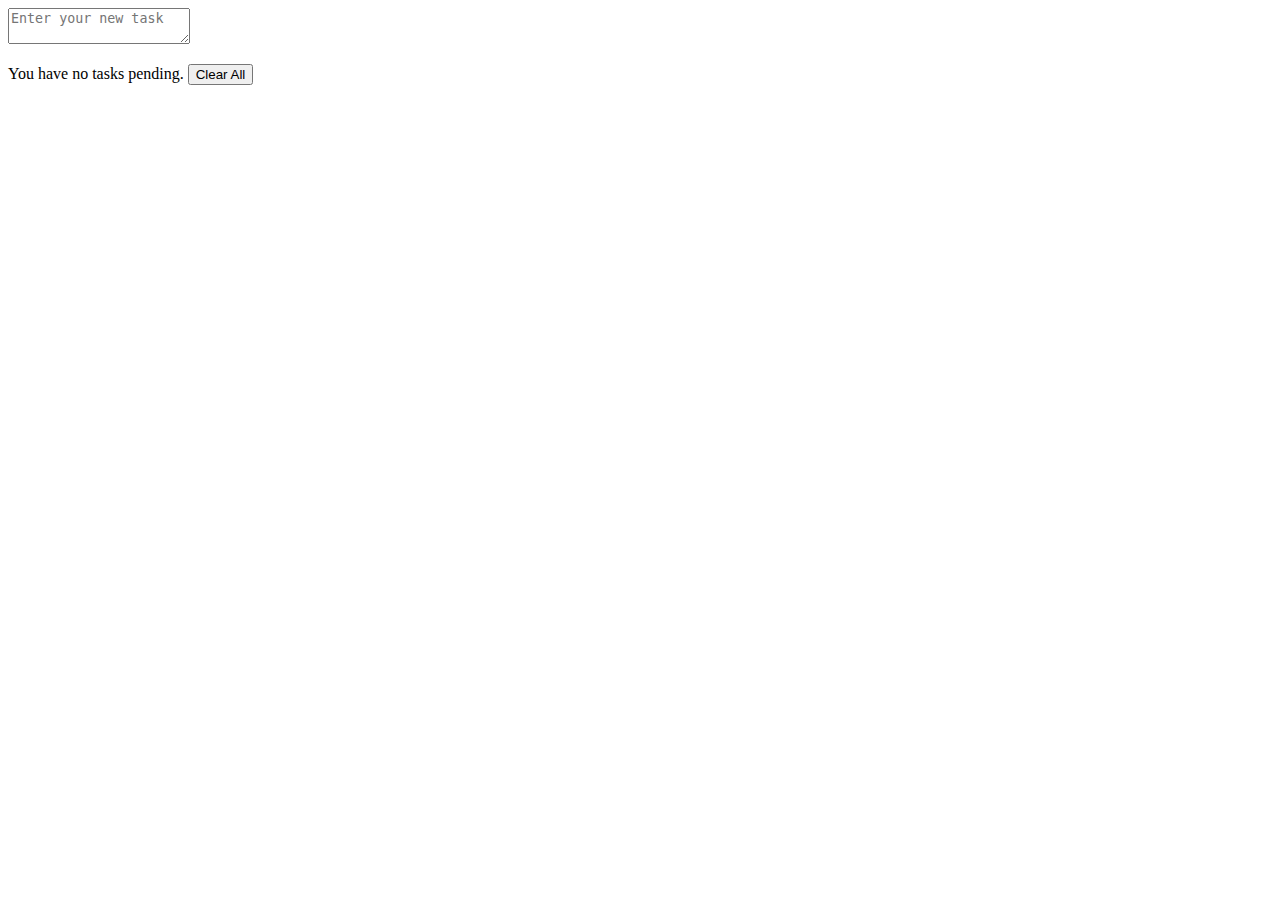
==== Todo list - dynamic/index.html @ 0fe6b1d0 "Commit" ====
<!DOCTYPE html>
<html lang="en">
  <head>
    <meta charset="UTF-8" />
    <meta name="viewport" content="width=device-width, initial-scale=1.0" />
    <title>Todo list</title>

    <!-- CSS -->
    <link rel="stylesheet" href="style.css" />

    <!-- Unicons CSS -->
    <link
      rel="stylesheet"
      href="https://unicons.iconscout.com/release/v4.0.0/css/line.css"/>
  </head>

  <body>
    <div class="container">
        <div class="input-field">
            <textarea placeholder="Enter your new task"></textarea>
            <i class="uil uil-notes note-icon"></i>
        </div>

        <ul class="todoList"></ul>

        <div class="pending-tasks">
            <span>You have <span class="pending-num"> no </span> tasks pending.</span>
            <button class="clear-button">Clear All</button>
        </div>
    </div>

    <!-- JavaScript -->
    <script src="script.js"></script> 
  </body>

</html>
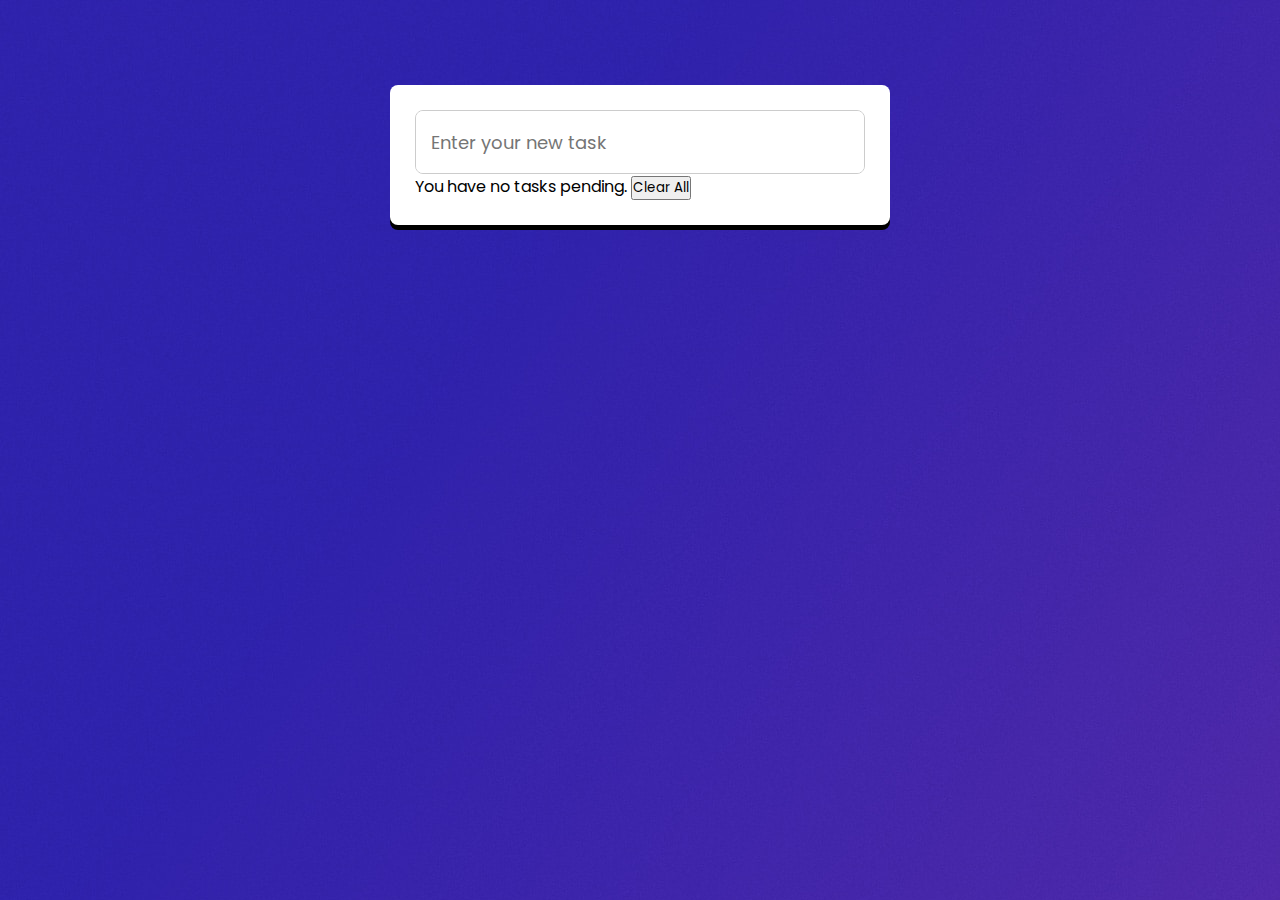
==== commit f72577b5: "Commit" ====
--- a/Todo list - dynamic/index.html
+++ b/Todo list - dynamic/index.html
@@ -1,12 +1,12 @@
 <!DOCTYPE html>
 <html lang="en">
   <head>
-    <meta charset="UTF-8" />
-    <meta name="viewport" content="width=device-width, initial-scale=1.0" />
+    <meta charset="UTF-8"/>
+    <meta name="viewport" content="width=device-width, initial-scale=1.0"/>
     <title>Todo list</title>
 
     <!-- CSS -->
-    <link rel="stylesheet" href="style.css" />
+    <link rel="stylesheet" href="style.css"/>
 
     <!-- Unicons CSS -->
     <link
@@ -16,21 +16,21 @@
 
   <body>
     <div class="container">
-        <div class="input-field">
-            <textarea placeholder="Enter your new task"></textarea>
-            <i class="uil uil-notes note-icon"></i>
-        </div>
+      <div class="input-field">
+        <textarea placeholder="Enter your new task"></textarea>
+        <i class="uil uil-notes note-icon"></i>
+      </div>
 
-        <ul class="todoList"></ul>
+      <ul class="todoList"></ul>
 
-        <div class="pending-tasks">
-            <span>You have <span class="pending-num"> no </span> tasks pending.</span>
-            <button class="clear-button">Clear All</button>
-        </div>
+      <div class="pending-tasks">
+        <span>You have <span class="pending-num"> no </span> tasks pending.</span>
+        <button class="clear-button">Clear All</button>
+      </div>
     </div>
 
     <!-- JavaScript -->
-    <script src="script.js"></script> 
+    <script src="script.js"></script>
   </body>
 
 </html>
--- a/Todo list - dynamic/style.css
+++ b/Todo list - dynamic/style.css
@@ -0,0 +1,69 @@
+@import url("https://fonts.googleapis.com/css2?family=Poppins:wght@300;400;500;600&display=swap");
+
+* {
+    margin: 0;
+    padding: 0;
+    box-sizing: border-box;
+    font-family: "Poppins", sans-serif;
+}
+
+body {
+    background-image: url('imagine.jpg');
+}
+
+/* For scrollbar */
+
+/* Width */
+::-webkit-scrollbar{
+    width: 6px;
+}
+
+/* Track */
+::-webkit-scrollbar-track {
+    background: #f2f2f2;
+}
+
+/* Handle */
+::-webkit-scrollbar-thumb {
+    border-radius: 8px;
+    background: #ccc;
+}
+
+/* Handle on hover */
+::-webkit-scrollbar-thumb:hover {
+    background: #aaa;
+}
+
+.container {
+    position: relative;
+    max-width: 500px;
+    width: 100%;
+    border-radius: 8px;
+    padding: 25px;
+    margin: 85px auto 0;
+    background: #ffffff;
+    box-shadow: 0 5px #000;
+}
+
+.container .input-field {
+    position: relative;
+    height: 64px;
+    width: 100%;
+}
+
+.input-field textarea {
+    height: 100%;
+    width: 100%;
+    outline: none;
+    font-size: 18px;
+    font-size: 400;
+    border-radius: 8px;
+    padding: 18px 45px 18px 15px;
+    border: 1px solid #ccc;
+    resize: none;
+}
+
+.input-field textarea:focus {
+    border-color: #4070f4;
+}
+
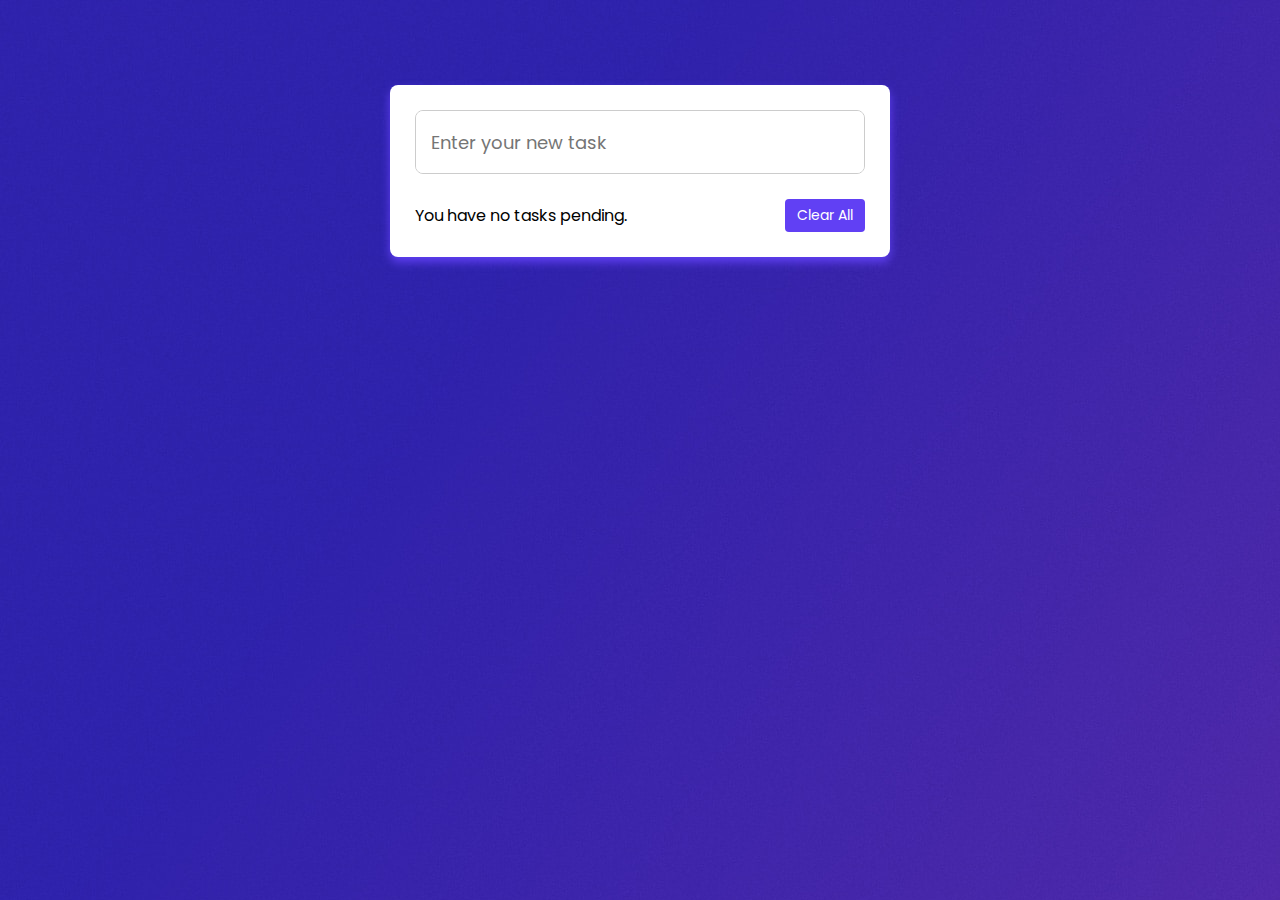
==== commit 289e8082: "Commit" ====
--- a/Todo list - dynamic/index.html
+++ b/Todo list - dynamic/index.html
@@ -3,7 +3,7 @@
   <head>
     <meta charset="UTF-8"/>
     <meta name="viewport" content="width=device-width, initial-scale=1.0"/>
-    <title>Todo list</title>
+    <title>Todo list - dynamic</title>
 
     <!-- CSS -->
     <link rel="stylesheet" href="style.css"/>
--- a/Todo list - dynamic/style.css
+++ b/Todo list - dynamic/style.css
@@ -5,65 +5,170 @@
     padding: 0;
     box-sizing: border-box;
     font-family: "Poppins", sans-serif;
-}
+  }
+  
+  body {
+    background-image: url('imagine.jpg');
+  }
+  
+  /* For Scrollbar */
+  
+  /* Width */
+  ::-webkit-scrollbar {
+    width: 6px;
+  }
 
-body {
-    background-image: url('imagine.jpg');
-}
+  /* Track */
+  ::-webkit-scrollbar-track {
+    background: #f2f2f2;
+  }
 
-/* For scrollbar */
-
-/* Width */
-::-webkit-scrollbar{
-    width: 6px;
-}
-
-/* Track */
-::-webkit-scrollbar-track {
-    background: #f2f2f2;
-}
-
-/* Handle */
-::-webkit-scrollbar-thumb {
+  /* Handle */
+  ::-webkit-scrollbar-thumb {
     border-radius: 8px;
     background: #ccc;
-}
+  }
 
-/* Handle on hover */
-::-webkit-scrollbar-thumb:hover {
+  /* Handle on hover */
+  ::-webkit-scrollbar-thumb:hover {
     background: #aaa;
-}
-
-.container {
+  }
+  
+  .container {
     position: relative;
     max-width: 500px;
     width: 100%;
     border-radius: 8px;
     padding: 25px;
     margin: 85px auto 0;
-    background: #ffffff;
-    box-shadow: 0 5px #000;
-}
+    background-color: #fff;
+    box-shadow: 0 5px 10px #6140f4;
+  }
 
-.container .input-field {
+  .container .input-field {
     position: relative;
     height: 64px;
     width: 100%;
-}
+  }
 
-.input-field textarea {
+  .input-field textarea {
     height: 100%;
     width: 100%;
     outline: none;
     font-size: 18px;
-    font-size: 400;
+    font-weight: 400;
     border-radius: 8px;
     padding: 18px 45px 18px 15px;
     border: 1px solid #ccc;
     resize: none;
-}
+  }
 
-.input-field textarea:focus {
-    border-color: #4070f4;
-}
+  .input-field textarea:focus {
+    border-color: #6140f4;
+  }
 
+  textarea::-webkit-scrollbar {
+    display: none;
+  }
+
+  .input-field .note-icon {
+    position: absolute;
+    top: 50%;
+    right: 15px;
+    transform: translateY(-50%);
+    pointer-events: none;
+    font-size: 24px;
+    color: #979797;
+  }
+
+  .input-field textarea:focus ~ .note-icon {
+    color: #6140f4;
+  }
+
+  .container .todoList {
+    max-height: 380px;
+    overflow-y: auto;
+    padding-right: 10px;
+  }
+
+  .todoList .list {
+    display: flex;
+    align-items: center;
+    list-style: none;
+    background-color: #f2f2f2;
+    padding: 20px 15px;
+    border-radius: 8px;
+    margin-top: 10px;
+    position: relative;
+    cursor: pointer;
+  }
+
+  .todoList .list input {
+    height: 16px;
+    min-width: 16px;
+    accent-color: #6140f4;
+    pointer-events: none;
+  }
+
+  .todoList .list .task {
+    margin: 0 30px 0 15px;
+    word-break: break-all;
+  }
+
+  .list input:checked ~ .task {
+    text-decoration: line-through;
+  }
+
+  .todoList .list i {
+    position: absolute;
+    top: 50%;
+    right: 15px;
+    transform: translateY(-50%);
+    font-size: 20px;
+    color: #969696;
+    padding: 5px;
+    opacity: 0.6;
+    display: none;
+  }
+
+  .todoList .list:hover i {
+    display: inline-flex;
+  }
+
+  .todoList .list i:hover {
+    opacity: 1;
+  }
+
+  .container .pending-tasks {
+    display: flex;
+    align-items: center;
+    justify-content: space-between;
+    margin-top: 25px;
+  }
+
+  .pending-tasks span {
+    color: #000;
+  }
+
+  .pending-tasks .clear-button {
+    padding: 6px 12px;
+    outline: none;
+    border: none;
+    background: #6140f4;
+    color: #fff;
+    font-size: 14px;
+    border-radius: 4px;
+    cursor: pointer;
+    pointer-events: none;
+    white-space: nowrap;
+  }
+
+  .clear-button:hover {
+    background-color: #6140f4;
+  }
+
+  @media screen and (max-width: 350px) {
+    .container {
+      padding: 25px 10px;
+    }
+}